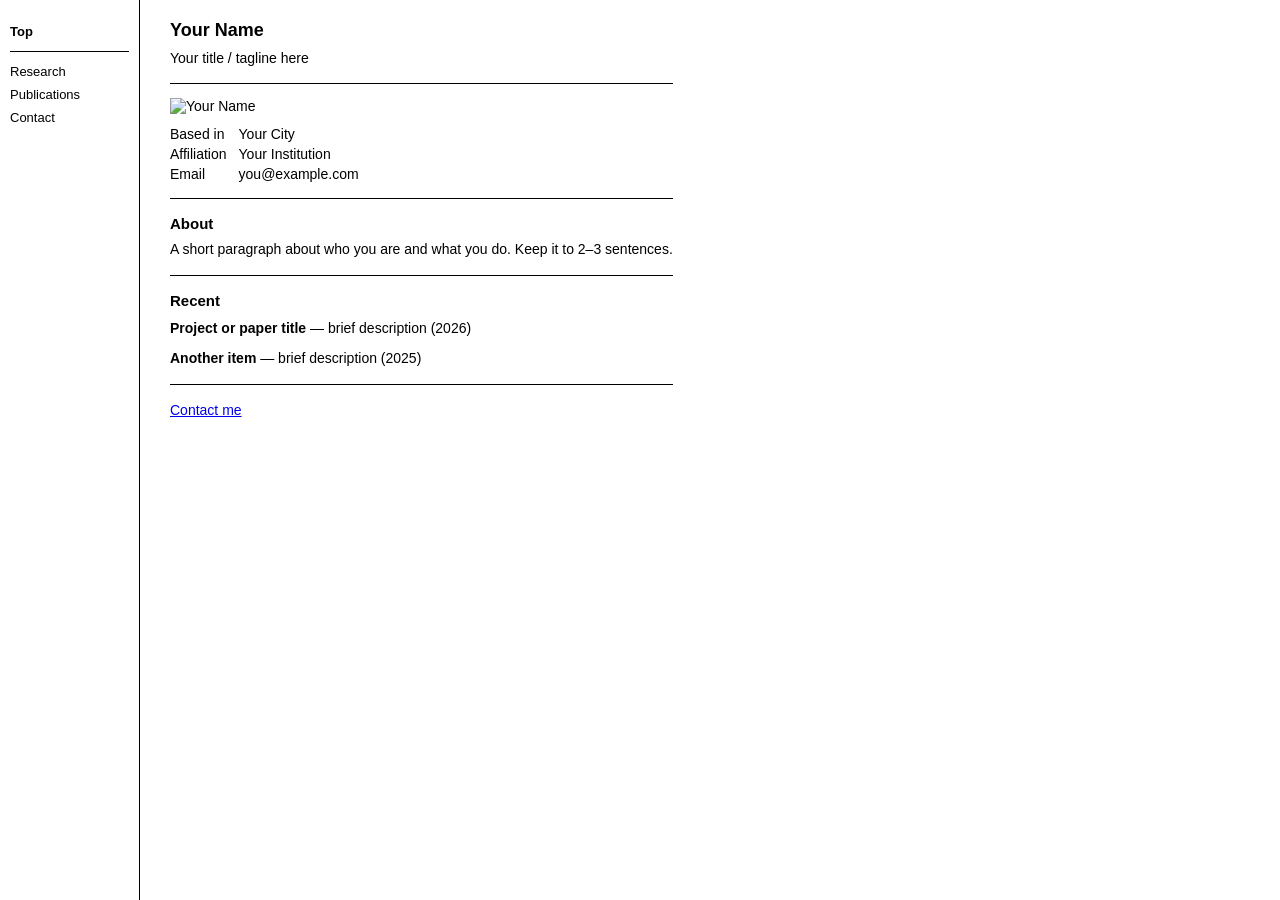
==== personal/index.html @ ba95b8b6 "Initial commit: website files" ====
<!DOCTYPE html>
<html lang="en">
<head>
  <meta charset="UTF-8">
  <title>Your Name</title>
  <link rel="stylesheet" href="style.css">
</head>
<body>
<div class="layout">

  <div class="nav">
    <a href="index.html"><b>Top</b></a>
    <hr>
    <a href="research.html">Research</a>
    <a href="publications.html">Publications</a>
    <a href="contact.html">Contact</a>
  </div>

  <div class="content">
    <h1>Your Name</h1>
    <p>Your title / tagline here</p>
    <hr>

    <!-- Replace with your actual photo -->
    <img src="photo.jpg" alt="Your Name">

    <table class="profile-table">
      <tr><td>Based in</td><td>Your City</td></tr>
      <tr><td>Affiliation</td><td>Your Institution</td></tr>
      <tr><td>Email</td><td>you@example.com</td></tr>
    </table>

    <hr>

    <h2>About</h2>
    <p>
      A short paragraph about who you are and what you do.
      Keep it to 2–3 sentences.
    </p>

    <hr>

    <h2>Recent</h2>

    <div class="entry">
      <p><b>Project or paper title</b> — brief description (2026)</p>
    </div>

    <div class="entry">
      <p><b>Another item</b> — brief description (2025)</p>
    </div>

    <hr>

    <p>
      <a href="contact.html">Contact me</a>
    </p>
  </div>

</div>
</body>
</html>
---- personal/style.css ----
* {
  margin: 0;
  padding: 0;
  box-sizing: border-box;
}

body {
  font-family: sans-serif;
  font-size: 14px;
  color: #000;
  background: #fff;
}

.layout {
  display: flex;
  min-height: 100vh;
}

.nav {
  width: 140px;
  min-width: 140px;
  padding: 20px 10px;
  border-right: 1px solid #000;
}

.nav a {
  display: block;
  color: #000;
  text-decoration: none;
  padding: 4px 0;
  font-size: 13px;
}

.nav a:hover {
  text-decoration: underline;
}

.nav hr {
  margin: 8px 0;
  border: none;
  border-top: 1px solid #000;
}

.content {
  padding: 20px 30px;
  max-width: 700px;
}

.content h1 {
  font-size: 18px;
  font-weight: bold;
  margin-bottom: 4px;
}

.content h2 {
  font-size: 15px;
  font-weight: bold;
  margin: 16px 0 6px 0;
}

.content p {
  margin: 6px 0;
  line-height: 1.6;
}

.content hr {
  margin: 14px 0;
  border: none;
  border-top: 1px solid #000;
}

.content img {
  display: block;
  margin: 10px 0;
  max-width: 200px;
}

.profile-table {
  border-collapse: collapse;
  margin: 8px 0;
}

.profile-table td {
  padding: 2px 12px 2px 0;
  vertical-align: top;
}

.entry {
  margin: 8px 0;
}

.note {
  font-size: 12px;
  color: #555;
  margin-top: 20px;
  line-height: 1.5;
}
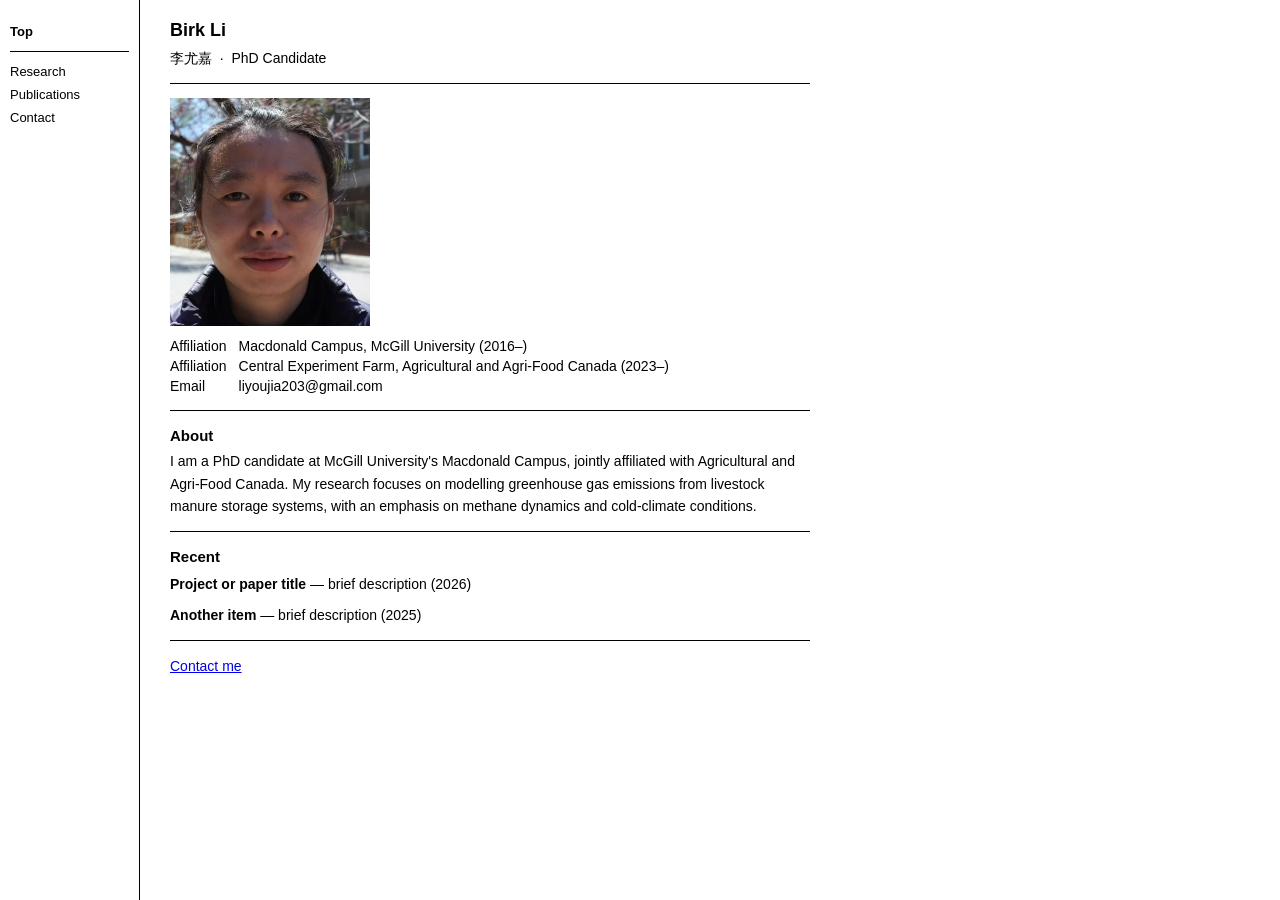
==== commit 487bcccb: "chore: auto-checkpoint" ====
--- a/personal/index.html
+++ b/personal/index.html
@@ -2,7 +2,7 @@
 <html lang="en">
 <head>
   <meta charset="UTF-8">
-  <title>Your Name</title>
+  <title>Birk Li</title>
   <link rel="stylesheet" href="style.css">
 </head>
 <body>
@@ -17,25 +17,26 @@
   </div>
 
   <div class="content">
-    <h1>Your Name</h1>
-    <p>Your title / tagline here</p>
+    <h1>Birk Li</h1>
+    <p>李尤嘉 &nbsp;·&nbsp; PhD Candidate</p>
     <hr>
 
-    <!-- Replace with your actual photo -->
-    <img src="photo.jpg" alt="Your Name">
+    <img src="../photo.png" alt="Birk Li">
 
     <table class="profile-table">
-      <tr><td>Based in</td><td>Your City</td></tr>
-      <tr><td>Affiliation</td><td>Your Institution</td></tr>
-      <tr><td>Email</td><td>you@example.com</td></tr>
+      <tr><td>Affiliation</td><td>Macdonald Campus, McGill University (2016–)</td></tr>
+      <tr><td>Affiliation</td><td>Central Experiment Farm, Agricultural and Agri-Food Canada (2023–)</td></tr>
+      <tr><td>Email</td><td>liyoujia203@gmail.com</td></tr>
     </table>
 
     <hr>
 
     <h2>About</h2>
     <p>
-      A short paragraph about who you are and what you do.
-      Keep it to 2–3 sentences.
+      I am a PhD candidate at McGill University's Macdonald Campus, jointly affiliated with
+      Agricultural and Agri-Food Canada. My research focuses on modelling greenhouse gas
+      emissions from livestock manure storage systems, with an emphasis on methane dynamics
+      and cold-climate conditions.
     </p>
 
     <hr>
